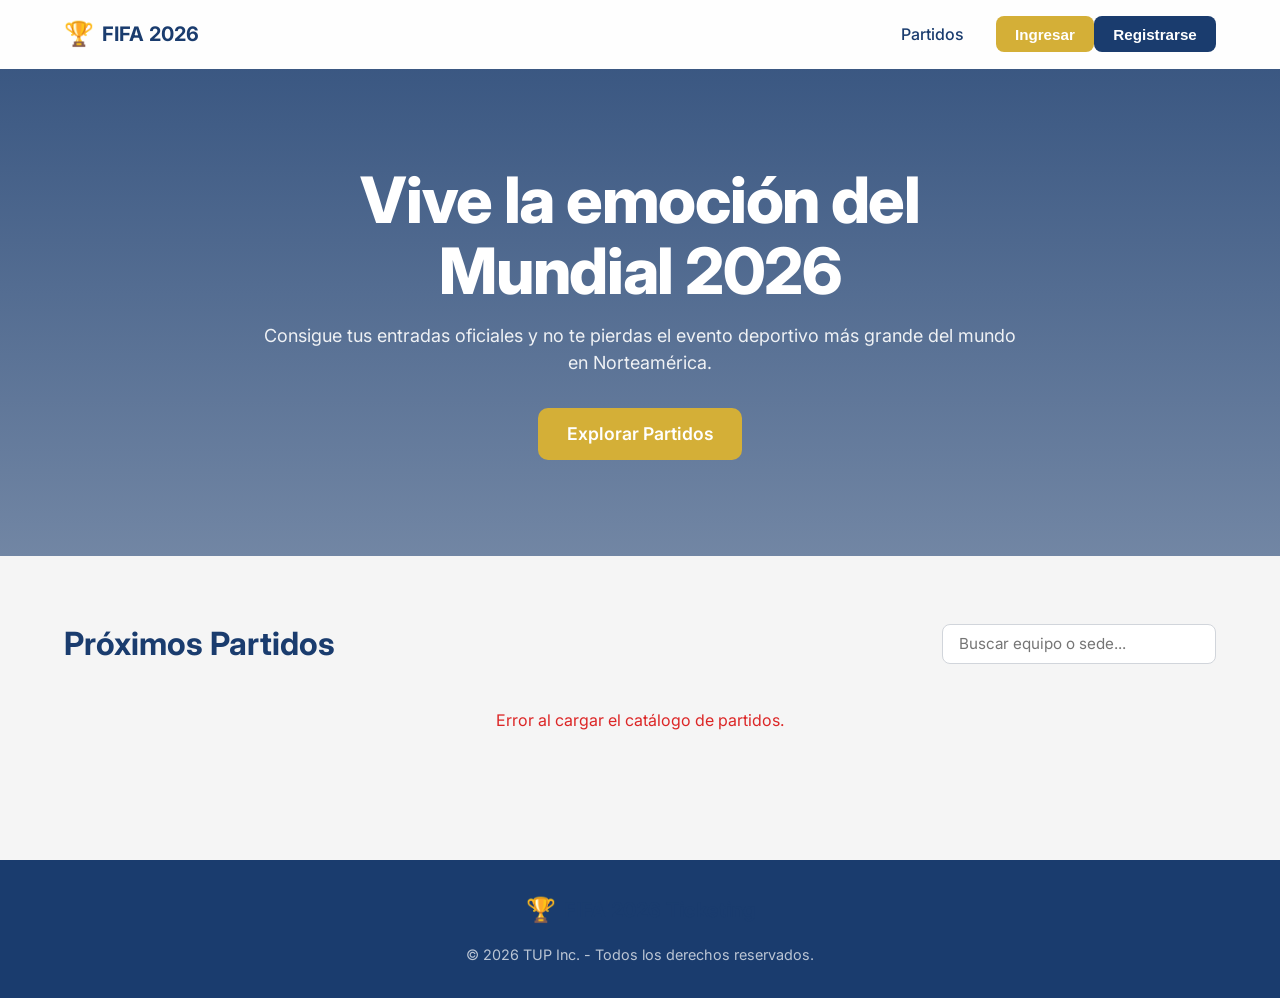
==== ServidorWeb/TUP.MundialTPI/TUP.MundialTPI.WebApiApp/wwwroot/index.html @ 60141a4a "Pagina principal, paneles de usuario y admin, sistema basico de visualización de tickets" ====
<!DOCTYPE html>
<html lang="es">
<head>
    <meta charset="UTF-8">
    <meta name="viewport" content="width=device-width, initial-scale=1.0">
    <title>FIFA 2026 - Gestión de Entradas</title>
    <meta name="description" content="Plataforma oficial para la compra de tickets del Mundial FIFA 2026">
    <link rel="preconnect" href="https://fonts.googleapis.com">
    <link rel="preconnect" href="https://fonts.gstatic.com" crossorigin>
    <link href="https://fonts.googleapis.com/css2?family=Inter:wght@400;500;600;700&display=swap" rel="stylesheet">
    <link rel="stylesheet" href="css/index.css">
</head>
<body>
    <header class="navbar glass">
        <div class="container nav-content">
            <a href="/" class="brand">
                <span class="brand-icon">🏆</span>
                <span class="brand-text">FIFA 2026</span>
            </a>
            <nav class="nav-links" id="nav-menu">
                <a href="#partidos" class="nav-link active" id="link-catalogo">Partidos</a>
                <a href="#mis-tickets" class="nav-link" id="link-mis-tickets" style="display: none;">Mis Tickets</a>
                <a href="#" class="nav-link" id="link-admin" style="display: none; color: var(--primary-color);">Panel Admin</a>
                
                <div id="auth-buttons">
                    <button id="btn-show-login" class="btn btn-secondary">Ingresar</button>
                    <button id="btn-show-register" class="btn btn-primary">Registrarse</button>
                </div>
                
                <div id="user-menu" style="display: none; align-items: center; gap: 1rem;">
                    <span id="user-greeting" class="nav-link" style="font-weight: 600;"></span>
                    <button id="btn-logout" class="btn btn-secondary">Salir</button>
                </div>
            </nav>
        </div>
    </header>

    <main>
        <section class="hero">
            <div class="hero-overlay"></div>
            <div class="container hero-content">
                <h1 class="hero-title">Vive la emoción del Mundial 2026</h1>
                <p class="hero-subtitle">Consigue tus entradas oficiales y no te pierdas el evento deportivo más grande del mundo en Norteamérica.</p>
                <a href="#partidos" class="btn btn-secondary btn-lg">Explorar Partidos</a>
            </div>
        </section>

        <section id="partidos" class="matches-section container">
            <div class="section-header">
                <h2>Próximos Partidos</h2>
                <div class="filter-controls">
                    <input type="text" id="search-input" placeholder="Buscar equipo o sede..." class="input-search">
                </div>
            </div>
            
            <div id="matches-grid" class="matches-grid">
                <!-- Las cards de los partidos se insertan dinámicamente aquí -->
                <div class="loader"></div>
            </div>
        </section>

        <!-- MIS TICKETS (USER) -->
        <section id="mis-tickets-section" class="container" style="display: none; padding-top: 2rem;">
            <div class="section-header">
                <h2>Mis Tickets</h2>
            </div>
            <div class="glass" style="padding: 1rem; overflow-x: auto;">
                <table style="width: 100%; text-align: left; border-collapse: collapse;">
                    <thead>
                        <tr style="border-bottom: 1px solid rgba(255,255,255,0.2);">
                            <th style="padding: 0.5rem;">ID Ticket</th>
                            <th style="padding: 0.5rem;">Partido</th>
                            <th style="padding: 0.5rem;">Estadio</th>
                            <th style="padding: 0.5rem;">Fecha Partido</th>
                            <th style="padding: 0.5rem;">Entrada</th>
                            <th style="padding: 0.5rem;">Precio</th>
                            <th style="padding: 0.5rem;">Comprado El</th>
                        </tr>
                    </thead>
                    <tbody id="tbody-mis-tickets">
                        <tr><td colspan="7" style="text-align:center; padding:1rem;">Cargando...</td></tr>
                    </tbody>
                </table>
            </div>
        </section>

        <!-- DASHBOARD ADMIN -->
        <section id="admin-dashboard" class="container" style="display: none; padding-top: 2rem;">
            <div class="section-header" style="justify-content: space-between; display: flex; align-items: center;">
                <h2>Panel de Administración</h2>
                <button id="btn-volver-catalogo" class="btn btn-secondary">Volver al catálogo</button>
            </div>
            
            <div class="tabs" style="display: flex; gap: 1rem; margin-bottom: 2rem; border-bottom: 1px solid rgba(255,255,255,0.1); padding-bottom: 0.5rem;">
                <button class="tab-btn active" data-target="admin-partidos" style="background:none; border:none; color:white; font-size:1.1rem; cursor:pointer;">Partidos</button>
                <button class="tab-btn" data-target="admin-usuarios" style="background:none; border:none; color:white; font-size:1.1rem; cursor:pointer; opacity: 0.6;">Usuarios</button>
                <button class="tab-btn" data-target="admin-tickets" style="background:none; border:none; color:white; font-size:1.1rem; cursor:pointer; opacity: 0.6;">Tickets Vendidos</button>
            </div>

            <div id="admin-partidos" class="tab-content">
                <div style="margin-bottom: 1rem; text-align: right;">
                    <button id="btn-crear-partido" class="btn btn-primary">+ Nuevo Partido</button>
                </div>
                <div class="glass" style="padding: 1rem; overflow-x: auto;">
                    <table style="width: 100%; text-align: left; border-collapse: collapse;">
                        <thead>
                            <tr style="border-bottom: 1px solid rgba(255,255,255,0.2);">
                                <th style="padding: 0.5rem;">ID</th>
                                <th style="padding: 0.5rem;">Local</th>
                                <th style="padding: 0.5rem;">Visitante</th>
                                <th style="padding: 0.5rem;">Fecha</th>
                                <th style="padding: 0.5rem;">Fase</th>
                                <th style="padding: 0.5rem;">Disponibles</th>
                                <th style="padding: 0.5rem;">Acciones</th>
                            </tr>
                        </thead>
                        <tbody id="tbody-partidos">
                        </tbody>
                    </table>
                </div>
            </div>

            <div id="admin-usuarios" class="tab-content" style="display: none;">
                <div class="glass" style="padding: 1rem; overflow-x: auto;">
                    <table style="width: 100%; text-align: left; border-collapse: collapse;">
                        <thead>
                            <tr style="border-bottom: 1px solid rgba(255,255,255,0.2);">
                                <th style="padding: 0.5rem;">ID</th>
                                <th style="padding: 0.5rem;">Nombre</th>
                                <th style="padding: 0.5rem;">Email</th>
                                <th style="padding: 0.5rem;">Rol</th>
                            </tr>
                        </thead>
                        <tbody id="tbody-usuarios">
                        </tbody>
                    </table>
                </div>
            </div>

            <div id="admin-tickets" class="tab-content" style="display: none;">
                <div class="glass" style="padding: 1rem; overflow-x: auto;">
                    <table style="width: 100%; text-align: left; border-collapse: collapse;">
                        <thead>
                            <tr style="border-bottom: 1px solid rgba(255,255,255,0.2);">
                                <th style="padding: 0.5rem;">ID Ticket</th>
                                <th style="padding: 0.5rem;">Partido</th>
                                <th style="padding: 0.5rem;">Usuario Email</th>
                                <th style="padding: 0.5rem;">Tipo</th>
                                <th style="padding: 0.5rem;">Precio</th>
                                <th style="padding: 0.5rem;">Fecha Compra</th>
                            </tr>
                        </thead>
                        <tbody id="tbody-tickets">
                        </tbody>
                    </table>
                </div>
            </div>
        </section>
    </main>

    <!-- Modal de Login -->
    <div id="login-modal" class="modal-overlay" style="display: none;">
        <div class="modal-content glass" style="max-width: 400px;">
            <div class="modal-header">
                <h3>Iniciar Sesión</h3>
                <button id="close-login-modal" class="btn-close">&times;</button>
            </div>
            <div class="modal-body">
                <div id="login-error" style="color: red; margin-bottom: 1rem; display: none;"></div>
                <div style="margin-bottom: 1rem;">
                    <label style="display:block; margin-bottom: 0.5rem;">Email</label>
                    <input type="email" id="login-email" class="input-search" style="width: 100%;" required>
                </div>
                <div style="margin-bottom: 1rem;">
                    <label style="display:block; margin-bottom: 0.5rem;">Contraseña</label>
                    <input type="password" id="login-password" class="input-search" style="width: 100%;" required>
                </div>
            </div>
            <div class="modal-footer" style="flex-direction: column; gap: 1rem;">
                <button id="btn-login-submit" class="btn btn-primary" style="width: 100%;">Ingresar</button>
                <span style="font-size: 0.9rem;">¿No tienes cuenta? <a href="#" id="link-to-register" style="color: var(--primary-color);">Regístrate</a></span>
            </div>
        </div>
    </div>

    <!-- Modal de Registro -->
    <div id="register-modal" class="modal-overlay" style="display: none;">
        <div class="modal-content glass" style="max-width: 400px;">
            <div class="modal-header">
                <h3>Crear Cuenta</h3>
                <button id="close-register-modal" class="btn-close">&times;</button>
            </div>
            <div class="modal-body">
                <div id="register-error" style="color: red; margin-bottom: 1rem; display: none;"></div>
                <div style="margin-bottom: 1rem;">
                    <label style="display:block; margin-bottom: 0.5rem;">Nombre Completo</label>
                    <input type="text" id="register-nombre" class="input-search" style="width: 100%;" required>
                </div>
                <div style="margin-bottom: 1rem;">
                    <label style="display:block; margin-bottom: 0.5rem;">Email</label>
                    <input type="email" id="register-email" class="input-search" style="width: 100%;" required>
                </div>
                <div style="margin-bottom: 1rem;">
                    <label style="display:block; margin-bottom: 0.5rem;">Contraseña</label>
                    <input type="password" id="register-password" class="input-search" style="width: 100%;" required>
                </div>
            </div>
            <div class="modal-footer" style="flex-direction: column; gap: 1rem;">
                <button id="btn-register-submit" class="btn btn-primary" style="width: 100%;">Registrarse</button>
                <span style="font-size: 0.9rem;">¿Ya tienes cuenta? <a href="#" id="link-to-login" style="color: var(--primary-color);">Inicia Sesión</a></span>
            </div>
        </div>
    </div>

    <!-- Modal de Compra (TP2) -->
    <div id="buy-modal" class="modal-overlay" style="display: none;">
        <div class="modal-content glass">
            <div class="modal-header">
                <h3>Comprar Entrada</h3>
                <button id="close-modal" class="btn-close">&times;</button>
            </div>
            <div class="modal-body" id="modal-body">
                <!-- Se inyecta con JS -->
            </div>
            <div class="modal-footer">
                <button id="btn-cancel" class="btn btn-secondary">Cancelar</button>
                <button id="btn-confirm" class="btn btn-primary">Confirmar Compra</button>
            </div>
        </div>
    </div>

    <!-- Modal Partido Admin -->
    <div id="partido-modal" class="modal-overlay" style="display: none;">
        <div class="modal-content glass" style="max-width: 500px;">
            <div class="modal-header">
                <h3 id="partido-modal-title">Nuevo Partido</h3>
                <button id="close-partido-modal" class="btn-close">&times;</button>
            </div>
            <div class="modal-body">
                <div id="partido-error" style="color: red; margin-bottom: 1rem; display: none;"></div>
                <input type="hidden" id="partido-id">
                
                <div style="display: grid; grid-template-columns: 1fr 1fr; gap: 1rem; margin-bottom: 1rem;">
                    <div>
                        <label style="display:block; margin-bottom: 0.5rem;">Equipo Local *</label>
                        <input type="text" id="partido-local" class="input-search" style="width: 100%;" required>
                    </div>
                    <div>
                        <label style="display:block; margin-bottom: 0.5rem;">Equipo Visitante *</label>
                        <input type="text" id="partido-visitante" class="input-search" style="width: 100%;" required>
                    </div>
                </div>

                <div style="margin-bottom: 1rem;">
                    <label style="display:block; margin-bottom: 0.5rem;">Fecha y Hora *</label>
                    <input type="datetime-local" id="partido-fecha" class="input-search" style="width: 100%;" required>
                </div>

                <div style="display: grid; grid-template-columns: 1fr 1fr; gap: 1rem; margin-bottom: 1rem;">
                    <div>
                        <label style="display:block; margin-bottom: 0.5rem;">Estadio ID *</label>
                        <input type="number" id="partido-estadio" class="input-search" style="width: 100%;" required>
                    </div>
                    <div>
                        <label style="display:block; margin-bottom: 0.5rem;">Fase</label>
                        <input type="text" id="partido-fase" class="input-search" style="width: 100%;">
                    </div>
                </div>
                
                <div style="margin-bottom: 1rem;">
                    <label style="display:block; margin-bottom: 0.5rem;">Entradas Disponibles</label>
                    <input type="number" id="partido-entradas" class="input-search" style="width: 100%;" min="0" value="0">
                </div>
            </div>
            <div class="modal-footer" style="justify-content: flex-end; gap: 1rem;">
                <button id="btn-cancel-partido" class="btn btn-secondary">Cancelar</button>
                <button id="btn-save-partido" class="btn btn-primary">Guardar</button>
            </div>
        </div>
    </div>

    <footer class="footer">
        <div class="container footer-content">
            <div class="brand">
                <span class="brand-icon">🏆</span>
                <span class="brand-text">FIFA 2026 Ticketing</span>
            </div>
            <p class="footer-copy">&copy; 2026 TUP Inc. - Todos los derechos reservados.</p>
        </div>
    </footer>

    <script type="module" src="js/app.js"></script>
</body>
</html>
---- ServidorWeb/TUP.MundialTPI/TUP.MundialTPI.WebApiApp/wwwroot/css/index.css ----
:root {
    --color-primary: #1A3C6E;
    --color-primary-hover: #122B52;
    --color-secondary: #D4AF37;
    --color-secondary-hover: #BA9A30;
    --color-bg: #F5F5F5;
    --color-surface: #FFFFFF;
    --color-text-primary: #1A1A1A;
    --color-text-muted: #6B7280;
    --color-success: #16A34A;
    --color-error: #DC2626;
    --font-main: 'Inter', system-ui, sans-serif;
    --shadow-sm: 0 1px 2px rgba(0,0,0,0.05);
    --shadow-md: 0 4px 6px -1px rgba(0,0,0,0.1), 0 2px 4px -1px rgba(0,0,0,0.06);
    --shadow-lg: 0 10px 15px -3px rgba(0,0,0,0.1), 0 4px 6px -2px rgba(0,0,0,0.05);
    --radius-md: 12px;
    --radius-lg: 16px;
    --transition: all 0.3s ease;
}

* { box-sizing: border-box; margin: 0; padding: 0; }
body { font-family: var(--font-main); background-color: var(--color-bg); color: var(--color-text-primary); line-height: 1.5; }
a { text-decoration: none; color: inherit; }
.container { max-width: 1200px; margin: 0 auto; padding: 0 1.5rem; }

/* Navbar */
.navbar { position: sticky; top: 0; z-index: 100; padding: 1rem 0; border-bottom: 1px solid rgba(255,255,255,0.1); }
.glass { background: rgba(255, 255, 255, 0.85); backdrop-filter: blur(12px); -webkit-backdrop-filter: blur(12px); }
.nav-content { display: flex; justify-content: space-between; align-items: center; }
.brand { display: flex; align-items: center; gap: 0.5rem; font-weight: 700; font-size: 1.25rem; color: var(--color-primary); }
.brand-icon { font-size: 1.5rem; }
.nav-links { display: flex; align-items: center; gap: 2rem; }
.nav-link { font-weight: 500; color: var(--color-text-muted); transition: var(--transition); }
.nav-link:hover, .nav-link.active { color: var(--color-primary); }

/* Buttons */
.btn { display: inline-flex; align-items: center; justify-content: center; padding: 0.6rem 1.2rem; border-radius: 8px; font-weight: 600; cursor: pointer; transition: var(--transition); border: none; font-size: 0.95rem; }
.btn-primary { background-color: var(--color-primary); color: #fff; }
.btn-primary:hover { background-color: var(--color-primary-hover); transform: translateY(-1px); box-shadow: var(--shadow-md); }
.btn-secondary { background-color: var(--color-secondary); color: #fff; }
.btn-secondary:hover { background-color: var(--color-secondary-hover); transform: translateY(-1px); box-shadow: var(--shadow-md); }
.btn-disabled { background-color: #E5E7EB; color: var(--color-text-muted); cursor: not-allowed; }
.btn-lg { padding: 0.8rem 1.8rem; font-size: 1.1rem; border-radius: 10px; }
.btn-full { width: 100%; }

/* Hero */
.hero { position: relative; padding: 6rem 1.5rem; text-align: center; color: white; background: url('https://images.unsplash.com/photo-1522778119026-d647f0596c20?q=80&w=2000&auto=format&fit=crop') center/cover no-repeat; }
.hero-overlay { position: absolute; inset: 0; background: linear-gradient(to bottom, rgba(26,60,110,0.85), rgba(26,60,110,0.6)); }
.hero-content { position: relative; z-index: 1; max-width: 800px; margin: 0 auto; }
.hero-title { font-size: clamp(2.5rem, 5vw, 4rem); font-weight: 800; margin-bottom: 1rem; line-height: 1.1; letter-spacing: -0.02em; }
.hero-subtitle { font-size: 1.125rem; font-weight: 400; opacity: 0.9; margin-bottom: 2rem; }

/* Matches Section */
.matches-section { padding: 4rem 1.5rem; }
.section-header { display: flex; justify-content: space-between; align-items: center; margin-bottom: 2.5rem; flex-wrap: wrap; gap: 1rem; }
.section-header h2 { font-size: 2rem; color: var(--color-primary); font-weight: 700; }
.input-search { padding: 0.6rem 1rem; border-radius: 8px; border: 1px solid #D1D5DB; font-family: var(--font-main); font-size: 0.95rem; width: 100%; max-width: 300px; outline: none; transition: var(--transition); }
.input-search:focus { border-color: var(--color-primary); box-shadow: 0 0 0 3px rgba(26,60,110,0.1); }

/* Grid & Cards */
.matches-grid { display: grid; grid-template-columns: repeat(auto-fill, minmax(320px, 1fr)); gap: 2rem; }
.card { background: var(--color-surface); border-radius: var(--radius-lg); overflow: hidden; box-shadow: var(--shadow-sm); transition: var(--transition); border: 1px solid rgba(0,0,0,0.05); display: flex; flex-direction: column; }
.card:hover { transform: translateY(-4px); box-shadow: var(--shadow-lg); }
.card-image-wrapper { position: relative; height: 180px; overflow: hidden; }
.card-image { width: 100%; height: 100%; object-fit: cover; transition: transform 0.5s ease; }
.card:hover .card-image { transform: scale(1.05); }
.phase-badge { position: absolute; top: 1rem; left: 1rem; background: rgba(26,60,110,0.9); color: white; padding: 0.25rem 0.75rem; border-radius: 20px; font-size: 0.75rem; font-weight: 600; backdrop-filter: blur(4px); }
.card-content { padding: 1.5rem; flex: 1; display: flex; flex-direction: column; }
.match-teams { display: flex; align-items: center; justify-content: center; gap: 1rem; margin-bottom: 1.5rem; font-size: 1.25rem; font-weight: 700; color: var(--color-primary); text-align: center; }
.vs { font-size: 0.9rem; color: var(--color-text-muted); font-weight: 500; }
.match-details { flex: 1; margin-bottom: 1.5rem; display: flex; flex-direction: column; gap: 0.75rem; }
.detail-item { display: flex; align-items: center; gap: 0.5rem; font-size: 0.9rem; color: var(--color-text-muted); }
.text-success { color: var(--color-success); font-weight: 500; }
.text-error { color: var(--color-error); font-weight: 500; }

/* Loader & Footer */
.loader { width: 40px; height: 40px; border: 3px solid #f3f3f3; border-top: 3px solid var(--color-primary); border-radius: 50%; animation: spin 1s linear infinite; margin: 2rem auto; grid-column: 1 / -1; }
@keyframes spin { 0% { transform: rotate(0deg); } 100% { transform: rotate(360deg); } }
.footer { background: var(--color-primary); color: white; padding: 2rem 0; text-align: center; margin-top: 4rem; }
.footer-content { display: flex; flex-direction: column; gap: 1rem; align-items: center; }
.footer-copy { color: rgba(255,255,255,0.7); font-size: 0.9rem; }

@media (max-width: 768px) {
    .nav-links { display: none; }
    .section-header { flex-direction: column; align-items: flex-start; }
    .input-search { max-width: 100%; }
}

/* Modal */
.modal-overlay { position: fixed; inset: 0; background: rgba(0,0,0,0.5); display: flex; justify-content: center; align-items: center; z-index: 1000; backdrop-filter: blur(4px); }
.modal-content { background: var(--color-surface); padding: 2rem; border-radius: var(--radius-lg); width: 90%; max-width: 500px; box-shadow: var(--shadow-lg); }
.modal-header { display: flex; justify-content: space-between; align-items: center; margin-bottom: 1.5rem; }
.modal-header h3 { font-size: 1.5rem; color: var(--color-primary); }
.btn-close { background: none; border: none; font-size: 1.5rem; cursor: pointer; color: var(--color-text-muted); }
.btn-close:hover { color: var(--color-error); }
.modal-body { margin-bottom: 1.5rem; }
.modal-footer { display: flex; justify-content: flex-end; gap: 1rem; }
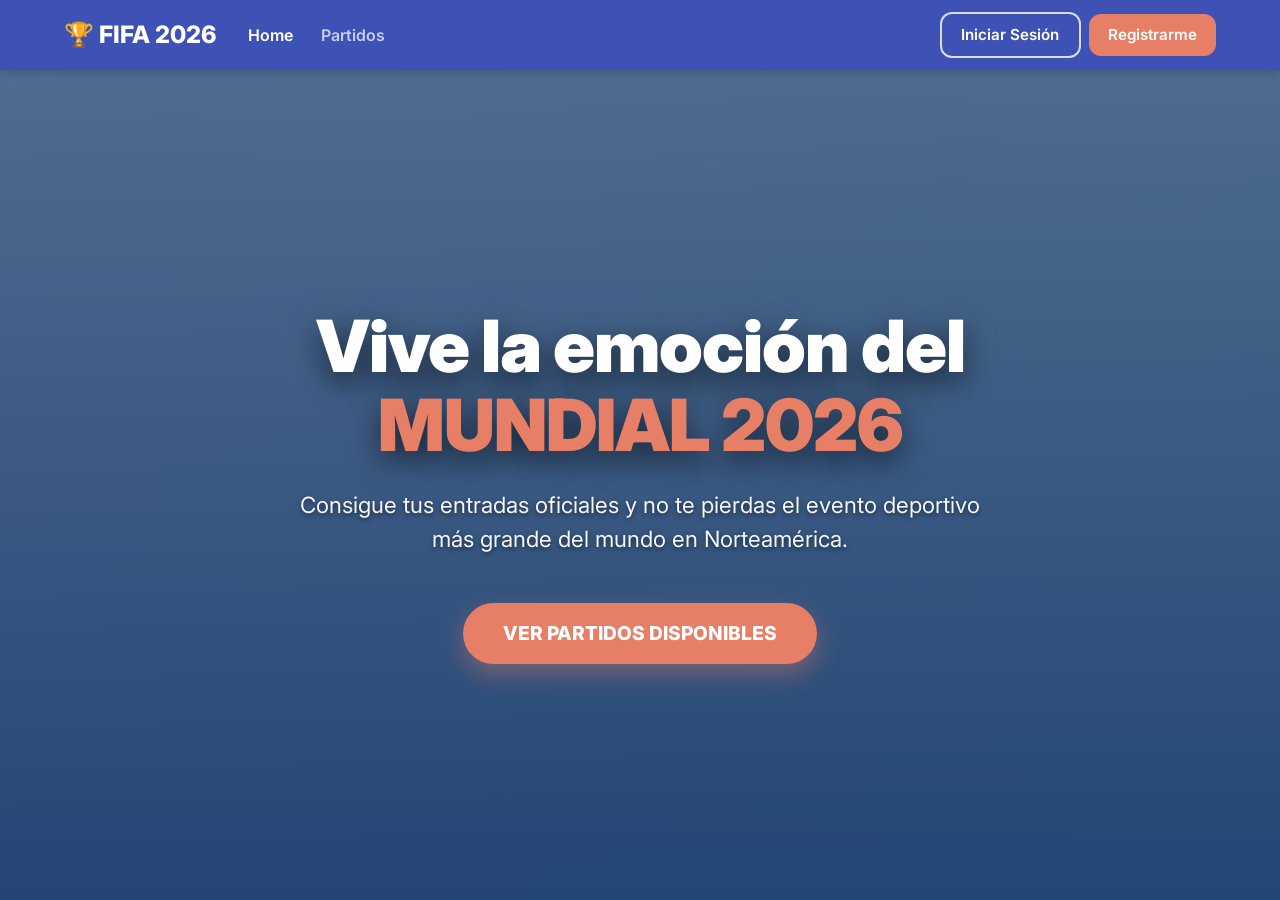
==== commit c7ade019: "completar sistema de tickets, panel admin con borrado lógico y paginación" ====
--- a/ServidorWeb/TUP.MundialTPI/TUP.MundialTPI.WebApiApp/wwwroot/index.html
+++ b/ServidorWeb/TUP.MundialTPI/TUP.MundialTPI.WebApiApp/wwwroot/index.html
@@ -3,292 +3,38 @@
 <head>
     <meta charset="UTF-8">
     <meta name="viewport" content="width=device-width, initial-scale=1.0">
-    <title>FIFA 2026 - Gestión de Entradas</title>
-    <meta name="description" content="Plataforma oficial para la compra de tickets del Mundial FIFA 2026">
-    <link rel="preconnect" href="https://fonts.googleapis.com">
-    <link rel="preconnect" href="https://fonts.gstatic.com" crossorigin>
-    <link href="https://fonts.googleapis.com/css2?family=Inter:wght@400;500;600;700&display=swap" rel="stylesheet">
-    <link rel="stylesheet" href="css/index.css">
+    <title>Inicio - Mundial 2026</title>
+    <link href="https://fonts.googleapis.com/css2?family=Inter:wght@400;600;800&display=swap" rel="stylesheet">
+    <link rel="stylesheet" href="css/main.css">
 </head>
 <body>
-    <header class="navbar glass">
+    <header class="navbar">
         <div class="container nav-content">
-            <a href="/" class="brand">
-                <span class="brand-icon">🏆</span>
-                <span class="brand-text">FIFA 2026</span>
-            </a>
-            <nav class="nav-links" id="nav-menu">
-                <a href="#partidos" class="nav-link active" id="link-catalogo">Partidos</a>
-                <a href="#mis-tickets" class="nav-link" id="link-mis-tickets" style="display: none;">Mis Tickets</a>
-                <a href="#" class="nav-link" id="link-admin" style="display: none; color: var(--primary-color);">Panel Admin</a>
-                
-                <div id="auth-buttons">
-                    <button id="btn-show-login" class="btn btn-secondary">Ingresar</button>
-                    <button id="btn-show-register" class="btn btn-primary">Registrarse</button>
-                </div>
-                
-                <div id="user-menu" style="display: none; align-items: center; gap: 1rem;">
-                    <span id="user-greeting" class="nav-link" style="font-weight: 600;"></span>
-                    <button id="btn-logout" class="btn btn-secondary">Salir</button>
-                </div>
-            </nav>
+            <div style="display: flex; align-items: center;">
+                <a href="/" class="brand" style="color: white; margin-right: 2rem;">🏆 FIFA 2026</a>
+                <nav id="nav-left">
+                    <a href="/" class="nav-link active">Home</a>
+                    <a href="/partidos.html" class="nav-link">Partidos</a>
+                </nav>
+            </div>
+            <div id="nav-right" style="display: flex; align-items: center;"></div>
         </div>
     </header>
 
-    <main>
+<main style="padding: 0; max-width: 100%;">
         <section class="hero">
-            <div class="hero-overlay"></div>
-            <div class="container hero-content">
-                <h1 class="hero-title">Vive la emoción del Mundial 2026</h1>
-                <p class="hero-subtitle">Consigue tus entradas oficiales y no te pierdas el evento deportivo más grande del mundo en Norteamérica.</p>
-                <a href="#partidos" class="btn btn-secondary btn-lg">Explorar Partidos</a>
-            </div>
-        </section>
-
-        <section id="partidos" class="matches-section container">
-            <div class="section-header">
-                <h2>Próximos Partidos</h2>
-                <div class="filter-controls">
-                    <input type="text" id="search-input" placeholder="Buscar equipo o sede..." class="input-search">
-                </div>
-            </div>
-            
-            <div id="matches-grid" class="matches-grid">
-                <!-- Las cards de los partidos se insertan dinámicamente aquí -->
-                <div class="loader"></div>
-            </div>
-        </section>
-
-        <!-- MIS TICKETS (USER) -->
-        <section id="mis-tickets-section" class="container" style="display: none; padding-top: 2rem;">
-            <div class="section-header">
-                <h2>Mis Tickets</h2>
-            </div>
-            <div class="glass" style="padding: 1rem; overflow-x: auto;">
-                <table style="width: 100%; text-align: left; border-collapse: collapse;">
-                    <thead>
-                        <tr style="border-bottom: 1px solid rgba(255,255,255,0.2);">
-                            <th style="padding: 0.5rem;">ID Ticket</th>
-                            <th style="padding: 0.5rem;">Partido</th>
-                            <th style="padding: 0.5rem;">Estadio</th>
-                            <th style="padding: 0.5rem;">Fecha Partido</th>
-                            <th style="padding: 0.5rem;">Entrada</th>
-                            <th style="padding: 0.5rem;">Precio</th>
-                            <th style="padding: 0.5rem;">Comprado El</th>
-                        </tr>
-                    </thead>
-                    <tbody id="tbody-mis-tickets">
-                        <tr><td colspan="7" style="text-align:center; padding:1rem;">Cargando...</td></tr>
-                    </tbody>
-                </table>
-            </div>
-        </section>
-
-        <!-- DASHBOARD ADMIN -->
-        <section id="admin-dashboard" class="container" style="display: none; padding-top: 2rem;">
-            <div class="section-header" style="justify-content: space-between; display: flex; align-items: center;">
-                <h2>Panel de Administración</h2>
-                <button id="btn-volver-catalogo" class="btn btn-secondary">Volver al catálogo</button>
-            </div>
-            
-            <div class="tabs" style="display: flex; gap: 1rem; margin-bottom: 2rem; border-bottom: 1px solid rgba(255,255,255,0.1); padding-bottom: 0.5rem;">
-                <button class="tab-btn active" data-target="admin-partidos" style="background:none; border:none; color:white; font-size:1.1rem; cursor:pointer;">Partidos</button>
-                <button class="tab-btn" data-target="admin-usuarios" style="background:none; border:none; color:white; font-size:1.1rem; cursor:pointer; opacity: 0.6;">Usuarios</button>
-                <button class="tab-btn" data-target="admin-tickets" style="background:none; border:none; color:white; font-size:1.1rem; cursor:pointer; opacity: 0.6;">Tickets Vendidos</button>
-            </div>
-
-            <div id="admin-partidos" class="tab-content">
-                <div style="margin-bottom: 1rem; text-align: right;">
-                    <button id="btn-crear-partido" class="btn btn-primary">+ Nuevo Partido</button>
-                </div>
-                <div class="glass" style="padding: 1rem; overflow-x: auto;">
-                    <table style="width: 100%; text-align: left; border-collapse: collapse;">
-                        <thead>
-                            <tr style="border-bottom: 1px solid rgba(255,255,255,0.2);">
-                                <th style="padding: 0.5rem;">ID</th>
-                                <th style="padding: 0.5rem;">Local</th>
-                                <th style="padding: 0.5rem;">Visitante</th>
-                                <th style="padding: 0.5rem;">Fecha</th>
-                                <th style="padding: 0.5rem;">Fase</th>
-                                <th style="padding: 0.5rem;">Disponibles</th>
-                                <th style="padding: 0.5rem;">Acciones</th>
-                            </tr>
-                        </thead>
-                        <tbody id="tbody-partidos">
-                        </tbody>
-                    </table>
-                </div>
-            </div>
-
-            <div id="admin-usuarios" class="tab-content" style="display: none;">
-                <div class="glass" style="padding: 1rem; overflow-x: auto;">
-                    <table style="width: 100%; text-align: left; border-collapse: collapse;">
-                        <thead>
-                            <tr style="border-bottom: 1px solid rgba(255,255,255,0.2);">
-                                <th style="padding: 0.5rem;">ID</th>
-                                <th style="padding: 0.5rem;">Nombre</th>
-                                <th style="padding: 0.5rem;">Email</th>
-                                <th style="padding: 0.5rem;">Rol</th>
-                            </tr>
-                        </thead>
-                        <tbody id="tbody-usuarios">
-                        </tbody>
-                    </table>
-                </div>
-            </div>
-
-            <div id="admin-tickets" class="tab-content" style="display: none;">
-                <div class="glass" style="padding: 1rem; overflow-x: auto;">
-                    <table style="width: 100%; text-align: left; border-collapse: collapse;">
-                        <thead>
-                            <tr style="border-bottom: 1px solid rgba(255,255,255,0.2);">
-                                <th style="padding: 0.5rem;">ID Ticket</th>
-                                <th style="padding: 0.5rem;">Partido</th>
-                                <th style="padding: 0.5rem;">Usuario Email</th>
-                                <th style="padding: 0.5rem;">Tipo</th>
-                                <th style="padding: 0.5rem;">Precio</th>
-                                <th style="padding: 0.5rem;">Fecha Compra</th>
-                            </tr>
-                        </thead>
-                        <tbody id="tbody-tickets">
-                        </tbody>
-                    </table>
-                </div>
+            <div class="hero-content">
+                <h1>Vive la emoción del <span class="highlight">Mundial 2026</span></h1>
+                <p>Consigue tus entradas oficiales y no te pierdas el evento deportivo más grande del mundo en Norteamérica.</p>
+                
+                <a href="/partidos.html" class="btn btn-accent btn-lg" 
+                   style="font-size: 1.2rem; padding: 1rem 2.5rem; border-radius: 50px; text-transform: uppercase; font-weight: 800; box-shadow: 0 10px 25px rgba(231, 127, 103, 0.4);">
+                    Ver Partidos Disponibles
+                </a>
             </div>
         </section>
     </main>
 
-    <!-- Modal de Login -->
-    <div id="login-modal" class="modal-overlay" style="display: none;">
-        <div class="modal-content glass" style="max-width: 400px;">
-            <div class="modal-header">
-                <h3>Iniciar Sesión</h3>
-                <button id="close-login-modal" class="btn-close">&times;</button>
-            </div>
-            <div class="modal-body">
-                <div id="login-error" style="color: red; margin-bottom: 1rem; display: none;"></div>
-                <div style="margin-bottom: 1rem;">
-                    <label style="display:block; margin-bottom: 0.5rem;">Email</label>
-                    <input type="email" id="login-email" class="input-search" style="width: 100%;" required>
-                </div>
-                <div style="margin-bottom: 1rem;">
-                    <label style="display:block; margin-bottom: 0.5rem;">Contraseña</label>
-                    <input type="password" id="login-password" class="input-search" style="width: 100%;" required>
-                </div>
-            </div>
-            <div class="modal-footer" style="flex-direction: column; gap: 1rem;">
-                <button id="btn-login-submit" class="btn btn-primary" style="width: 100%;">Ingresar</button>
-                <span style="font-size: 0.9rem;">¿No tienes cuenta? <a href="#" id="link-to-register" style="color: var(--primary-color);">Regístrate</a></span>
-            </div>
-        </div>
-    </div>
-
-    <!-- Modal de Registro -->
-    <div id="register-modal" class="modal-overlay" style="display: none;">
-        <div class="modal-content glass" style="max-width: 400px;">
-            <div class="modal-header">
-                <h3>Crear Cuenta</h3>
-                <button id="close-register-modal" class="btn-close">&times;</button>
-            </div>
-            <div class="modal-body">
-                <div id="register-error" style="color: red; margin-bottom: 1rem; display: none;"></div>
-                <div style="margin-bottom: 1rem;">
-                    <label style="display:block; margin-bottom: 0.5rem;">Nombre Completo</label>
-                    <input type="text" id="register-nombre" class="input-search" style="width: 100%;" required>
-                </div>
-                <div style="margin-bottom: 1rem;">
-                    <label style="display:block; margin-bottom: 0.5rem;">Email</label>
-                    <input type="email" id="register-email" class="input-search" style="width: 100%;" required>
-                </div>
-                <div style="margin-bottom: 1rem;">
-                    <label style="display:block; margin-bottom: 0.5rem;">Contraseña</label>
-                    <input type="password" id="register-password" class="input-search" style="width: 100%;" required>
-                </div>
-            </div>
-            <div class="modal-footer" style="flex-direction: column; gap: 1rem;">
-                <button id="btn-register-submit" class="btn btn-primary" style="width: 100%;">Registrarse</button>
-                <span style="font-size: 0.9rem;">¿Ya tienes cuenta? <a href="#" id="link-to-login" style="color: var(--primary-color);">Inicia Sesión</a></span>
-            </div>
-        </div>
-    </div>
-
-    <!-- Modal de Compra (TP2) -->
-    <div id="buy-modal" class="modal-overlay" style="display: none;">
-        <div class="modal-content glass">
-            <div class="modal-header">
-                <h3>Comprar Entrada</h3>
-                <button id="close-modal" class="btn-close">&times;</button>
-            </div>
-            <div class="modal-body" id="modal-body">
-                <!-- Se inyecta con JS -->
-            </div>
-            <div class="modal-footer">
-                <button id="btn-cancel" class="btn btn-secondary">Cancelar</button>
-                <button id="btn-confirm" class="btn btn-primary">Confirmar Compra</button>
-            </div>
-        </div>
-    </div>
-
-    <!-- Modal Partido Admin -->
-    <div id="partido-modal" class="modal-overlay" style="display: none;">
-        <div class="modal-content glass" style="max-width: 500px;">
-            <div class="modal-header">
-                <h3 id="partido-modal-title">Nuevo Partido</h3>
-                <button id="close-partido-modal" class="btn-close">&times;</button>
-            </div>
-            <div class="modal-body">
-                <div id="partido-error" style="color: red; margin-bottom: 1rem; display: none;"></div>
-                <input type="hidden" id="partido-id">
-                
-                <div style="display: grid; grid-template-columns: 1fr 1fr; gap: 1rem; margin-bottom: 1rem;">
-                    <div>
-                        <label style="display:block; margin-bottom: 0.5rem;">Equipo Local *</label>
-                        <input type="text" id="partido-local" class="input-search" style="width: 100%;" required>
-                    </div>
-                    <div>
-                        <label style="display:block; margin-bottom: 0.5rem;">Equipo Visitante *</label>
-                        <input type="text" id="partido-visitante" class="input-search" style="width: 100%;" required>
-                    </div>
-                </div>
-
-                <div style="margin-bottom: 1rem;">
-                    <label style="display:block; margin-bottom: 0.5rem;">Fecha y Hora *</label>
-                    <input type="datetime-local" id="partido-fecha" class="input-search" style="width: 100%;" required>
-                </div>
-
-                <div style="display: grid; grid-template-columns: 1fr 1fr; gap: 1rem; margin-bottom: 1rem;">
-                    <div>
-                        <label style="display:block; margin-bottom: 0.5rem;">Estadio ID *</label>
-                        <input type="number" id="partido-estadio" class="input-search" style="width: 100%;" required>
-                    </div>
-                    <div>
-                        <label style="display:block; margin-bottom: 0.5rem;">Fase</label>
-                        <input type="text" id="partido-fase" class="input-search" style="width: 100%;">
-                    </div>
-                </div>
-                
-                <div style="margin-bottom: 1rem;">
-                    <label style="display:block; margin-bottom: 0.5rem;">Entradas Disponibles</label>
-                    <input type="number" id="partido-entradas" class="input-search" style="width: 100%;" min="0" value="0">
-                </div>
-            </div>
-            <div class="modal-footer" style="justify-content: flex-end; gap: 1rem;">
-                <button id="btn-cancel-partido" class="btn btn-secondary">Cancelar</button>
-                <button id="btn-save-partido" class="btn btn-primary">Guardar</button>
-            </div>
-        </div>
-    </div>
-
-    <footer class="footer">
-        <div class="container footer-content">
-            <div class="brand">
-                <span class="brand-icon">🏆</span>
-                <span class="brand-text">FIFA 2026 Ticketing</span>
-            </div>
-            <p class="footer-copy">&copy; 2026 TUP Inc. - Todos los derechos reservados.</p>
-        </div>
-    </footer>
-
-    <script type="module" src="js/app.js"></script>
+    <script type="module" src="js/index.js"></script>
 </body>
-</html>
+</html>
--- a/ServidorWeb/TUP.MundialTPI/TUP.MundialTPI.WebApiApp/wwwroot/css/main.css
+++ b/ServidorWeb/TUP.MundialTPI/TUP.MundialTPI.WebApiApp/wwwroot/css/main.css
@@ -0,0 +1,320 @@
+:root {
+    --color-primary-light: #778beb;
+    --color-primary: #546de5;
+    --color-primary-dark: #3e52b5;
+    --color-accent: #e77f67;
+    --color-success: #3dc1d3;
+    --color-error: #e74c3c;
+    --color-bg: #f8f9fa;
+    --color-surface: #FFFFFF;
+    --color-text-primary: #2d3436;
+    --color-text-muted: #636e72;
+    --font-main: 'Inter', system-ui, sans-serif;
+    --shadow-md: 0 4px 6px -1px rgba(0,0,0,0.1), 0 2px 4px -1px rgba(0,0,0,0.06);
+    --shadow-lg: 0 10px 15px -3px rgba(0,0,0,0.1), 0 4px 6px -2px rgba(0,0,0,0.05);
+    --radius-md: 12px;
+    --radius-lg: 16px;
+    --transition: all 0.3s ease;
+}
+
+* {
+    box-sizing: border-box;
+    margin: 0;
+    padding: 0;
+}
+
+body {
+    font-family: var(--font-main);
+    background: linear-gradient(135deg, #f8f9fa 0%, #dcfce7 100%);
+    background-attachment: fixed;
+    color: var(--color-text-primary);
+    line-height: 1.5;
+    min-height: 100vh;
+}
+
+a {
+    text-decoration: none;
+    color: inherit;
+}
+
+.container {
+    max-width: 1200px;
+    margin: 0 auto;
+    padding: 0 1.5rem;
+}
+
+.text-primary {
+    color: var(--color-primary);
+}
+
+.text-error {
+    color: var(--color-error);
+    font-weight: 600;
+}
+
+.text-success {
+    color: var(--color-success);
+    font-weight: 600;
+}
+
+.bg-surface {
+    background-color: var(--color-surface);
+}
+
+.shadow-sm {
+    box-shadow: 0 1px 2px rgba(0,0,0,0.05);
+}
+
+.shadow-md {
+    box-shadow: var(--shadow-md);
+}
+
+.navbar {
+    position: sticky;
+    top: 0;
+    z-index: 100;
+    height: 70px;
+    display: flex;
+    align-items: center;
+    background-color: var(--color-primary-dark);
+    box-shadow: 0 2px 10px rgba(0,0,0,0.2);
+}
+
+.nav-content {
+    display: flex;
+    justify-content: space-between;
+    align-items: center;
+}
+
+.brand {
+    display: flex;
+    align-items: center;
+    gap: 0.5rem;
+    font-weight: 800;
+    font-size: 1.5rem;
+    color: var(--color-primary);
+}
+
+.nav-links {
+    display: flex;
+    align-items: center;
+    gap: 1.5rem;
+}
+
+.btn {
+    display: inline-flex;
+    align-items: center;
+    justify-content: center;
+    padding: 0.6rem 1.2rem;
+    border-radius: var(--radius-md);
+    font-weight: 600;
+    cursor: pointer;
+    transition: var(--transition);
+    border: none;
+    font-size: 0.95rem;
+}
+
+.btn-primary {
+    background-color: var(--color-primary);
+    color: #fff;
+}
+
+    .btn-primary:hover {
+        background-color: var(--color-primary-dark);
+        transform: translateY(-2px);
+    }
+
+.btn-accent {
+    background-color: var(--color-accent);
+    color: #fff;
+}
+
+    .btn-accent:hover {
+        background-color: #d35400;
+        transform: translateY(-2px);
+        box-shadow: var(--shadow-md);
+    }
+
+.btn-disabled {
+    background-color: #E5E7EB;
+    color: var(--color-text-muted);
+    cursor: not-allowed;
+    opacity: 0.7;
+}
+
+.btn-full {
+    width: 100%;
+}
+
+.btn-outline {
+    background-color: transparent;
+    border: 2px solid rgba(255, 255, 255, 0.8);
+    color: #fff;
+}
+
+    .btn-outline:hover {
+        background-color: rgba(255, 255, 255, 0.1);
+        transform: translateY(-2px);
+    }
+
+.btn-error {
+    background-color: var(--color-error);
+    color: white;
+    border: none;
+}
+
+    .btn-error:hover {
+        background-color: #c0392b;
+        transform: translateY(-2px);
+        box-shadow: var(--shadow-md);
+    }
+
+.matches-grid {
+    display: grid;
+    grid-template-columns: repeat(auto-fill, minmax(320px, 1fr));
+    gap: 2rem;
+    padding: 2rem 0;
+}
+
+.card {
+    background: var(--color-surface);
+    border-radius: var(--radius-lg);
+    overflow: hidden;
+    transition: var(--transition);
+    display: flex;
+    flex-direction: column;
+}
+
+    .card:hover {
+        transform: translateY(-4px);
+        box-shadow: var(--shadow-lg);
+    }
+
+.card-content {
+    padding: 1.5rem;
+    flex: 1;
+    display: flex;
+    flex-direction: column;
+    gap: 1rem;
+}
+
+.phase-badge {
+    position: absolute;
+    top: 1rem;
+    left: 1rem;
+    padding: 0.3rem 0.8rem;
+    border-radius: 20px;
+    font-size: 0.75rem;
+    font-weight: 700;
+    text-transform: uppercase;
+    background: rgba(0,0,0,0.6);
+    color: white;
+    backdrop-filter: blur(4px);
+    z-index: 10;
+}
+
+.form-card {
+    max-width: 400px;
+    margin: 3rem auto;
+    padding: 2rem;
+}
+
+.form-group {
+    margin-bottom: 1.2rem;
+}
+
+    .form-group label {
+        display: block;
+        margin-bottom: 0.5rem;
+        font-weight: 600;
+        font-size: 0.9rem;
+    }
+
+    .form-group input {
+        width: 100%;
+        padding: 0.8rem;
+        border: 1px solid #ddd;
+        border-radius: 8px;
+        outline: none;
+        font-family: inherit;
+    }
+
+        .form-group input:focus {
+            border-color: var(--color-primary);
+        }
+
+.nav-content {
+    width: 100%;
+    display: flex;
+    justify-content: space-between;
+    align-items: center;
+}
+
+.nav-link {
+    color: rgba(255,255,255,0.7);
+    font-weight: 600;
+    margin-right: 1.5rem;
+    transition: var(--transition);
+}
+
+    .nav-link:hover, .nav-link.active {
+        color: white;
+    }
+
+
+.hero {
+    min-height: calc(100vh - 70px);
+    display: flex;
+    flex-direction: column;
+    justify-content: center;
+    align-items: center;
+    text-align: center;
+    padding: 2rem 1.5rem;
+    background: linear-gradient(rgba(26, 60, 110, 0.75), rgba(26, 60, 110, 0.95)), url('https://images.unsplash.com/photo-1522778119026-d647f0596c20?q=80&w=2000&auto=format&fit=crop') center/cover fixed;
+    color: white;
+    margin: 0;
+    width: 100%;
+}
+
+.hero-content {
+    max-width: 900px;
+    animation: fadeIn 1s ease-out;
+}
+
+.hero h1 {
+    font-size: clamp(2.5rem, 6vw, 4.5rem);
+    font-weight: 900;
+    margin-bottom: 1.5rem;
+    line-height: 1.1;
+    letter-spacing: -1px;
+    text-shadow: 0 10px 30px rgba(0,0,0,0.6);
+}
+
+.hero .highlight {
+    color: var(--color-accent);
+    text-transform: uppercase;
+    display: inline-block;
+}
+
+.hero p {
+    font-size: clamp(1.1rem, 2vw, 1.4rem);
+    margin-bottom: 3rem;
+    opacity: 0.95;
+    font-weight: 400;
+    text-shadow: 0 2px 5px rgba(0,0,0,0.5);
+    max-width: 700px;
+    margin-left: auto;
+    margin-right: auto;
+}
+
+@keyframes fadeIn {
+    from {
+        opacity: 0;
+        transform: translateY(30px);
+    }
+
+    to {
+        opacity: 1;
+        transform: translateY(0);
+    }
+}
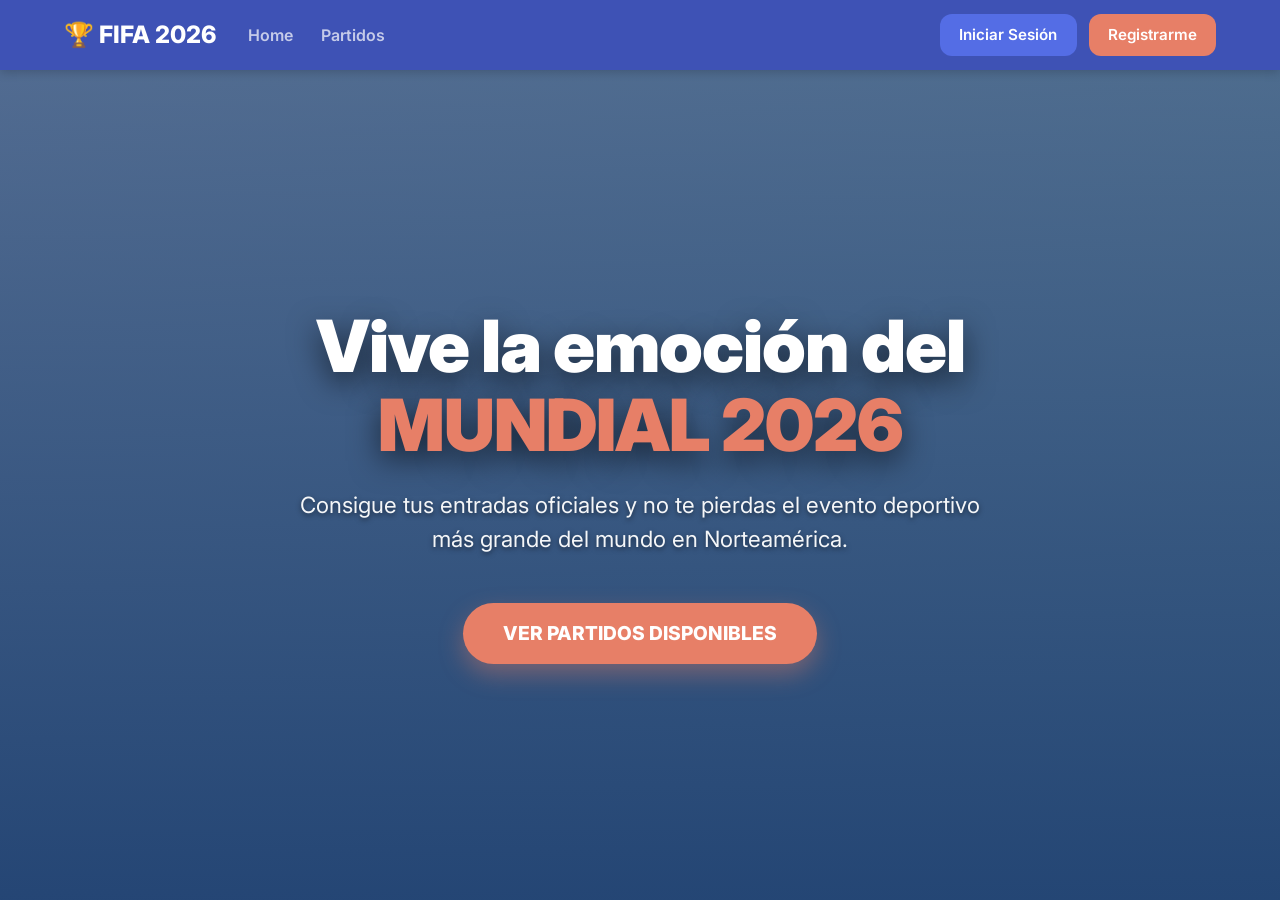
==== commit 526a23f1: "Fix: Navbar responsive, impresión de tickets y rediseño de botones" ====
--- a/ServidorWeb/TUP.MundialTPI/TUP.MundialTPI.WebApiApp/wwwroot/index.html
+++ b/ServidorWeb/TUP.MundialTPI/TUP.MundialTPI.WebApiApp/wwwroot/index.html
@@ -4,20 +4,26 @@
     <meta charset="UTF-8">
     <meta name="viewport" content="width=device-width, initial-scale=1.0">
     <title>Inicio - Mundial 2026</title>
+    <link rel="icon" type="image/png" href="/img/favicon.png">
     <link href="https://fonts.googleapis.com/css2?family=Inter:wght@400;600;800&display=swap" rel="stylesheet">
     <link rel="stylesheet" href="css/main.css">
 </head>
 <body>
-    <header class="navbar">
+    <header class="navbar bg-primary-dark shadow-sm">
         <div class="container nav-content">
-            <div style="display: flex; align-items: center;">
-                <a href="/" class="brand" style="color: white; margin-right: 2rem;">🏆 FIFA 2026</a>
+
+            <a href="/" class="brand" style="color: white;">🏆 FIFA 2026</a>
+
+            <button id="btn-hamburguesa" class="menu-toggle" style="color: white;">☰</button>
+
+            <div id="nav-menu" class="nav-links-container">
                 <nav id="nav-left">
-                    <a href="/" class="nav-link active">Home</a>
+                    <a href="/" class="nav-link">Home</a>
                     <a href="/partidos.html" class="nav-link">Partidos</a>
                 </nav>
+                <div id="nav-right"></div>
             </div>
-            <div id="nav-right" style="display: flex; align-items: center;"></div>
+
         </div>
     </header>
 
--- a/ServidorWeb/TUP.MundialTPI/TUP.MundialTPI.WebApiApp/wwwroot/css/main.css
+++ b/ServidorWeb/TUP.MundialTPI/TUP.MundialTPI.WebApiApp/wwwroot/css/main.css
@@ -73,7 +73,8 @@
     position: sticky;
     top: 0;
     z-index: 100;
-    height: 70px;
+    min-height: 70px;
+    padding: 0.5rem 0;
     display: flex;
     align-items: center;
     background-color: var(--color-primary-dark);
@@ -165,6 +166,53 @@
 
     .btn-error:hover {
         background-color: #c0392b;
+        transform: translateY(-2px);
+        box-shadow: var(--shadow-md);
+    }
+
+.btn-secondary {
+    background-color: #f1f5f9;
+    color: var(--color-primary-dark);
+    border: 1px solid #e2e8f0;
+}
+
+    .btn-secondary:hover {
+        background-color: #e2e8f0;
+        transform: translateY(-2px);
+        box-shadow: var(--shadow-sm);
+    }
+
+.btn-outline-primary {
+    background-color: transparent;
+    border: 2px solid var(--color-primary);
+    color: var(--color-primary);
+}
+
+    .btn-outline-primary:hover {
+        background-color: var(--color-primary);
+        color: white;
+        transform: translateY(-2px);
+    }
+
+.btn-ghost {
+    background-color: transparent;
+    color: inherit;
+    border: none;
+    padding: 0.5rem 1rem;
+}
+
+    .btn-ghost:hover {
+        background-color: rgba(255, 255, 255, 0.15);
+        transform: translateY(-2px);
+    }
+
+.btn-success {
+    background-color: var(--color-success);
+    color: white;
+}
+
+    .btn-success:hover {
+        background-color: #2b9eb3;
         transform: translateY(-2px);
         box-shadow: var(--shadow-md);
     }
@@ -317,4 +365,76 @@
         opacity: 1;
         transform: translateY(0);
     }
+}
+
+/*SISTEMA RESPONSIVO*/
+
+/*PC*/
+.nav-links-container {
+    display: flex;
+    align-items: center;
+    justify-content: space-between;
+    flex: 1;
+    margin-left: 2rem;
+}
+
+.menu-toggle {
+    display: none;
+    background: none;
+    border: none;
+    font-size: 1.8rem;
+    cursor: pointer;
+}
+
+/*MOBILE*/
+@media (max-width: 768px) {
+    .menu-toggle {
+        display: block;
+        position: relative;
+        z-index: 1001;
+    }
+
+    .navbar .nav-content {
+        flex-wrap: nowrap;
+    }
+
+    .nav-links-container {
+        position: fixed;
+        top: 0;
+        right: -100%;
+        width: 75%;
+        max-width: 320px;
+        height: 100vh;
+        background-color: var(--color-primary-dark);
+        box-shadow: -5px 0 25px rgba(0,0,0,0.5);
+
+        display: flex;
+        flex-direction: column;
+        justify-content: flex-start;
+        padding: 80px 20px 20px 20px;
+        margin: 0;
+        border: none;
+        transition: right 0.3s cubic-bezier(0.4, 0, 0.2, 1);
+        z-index: 1000;
+    }
+
+        .nav-links-container.activo {
+            right: 0 !important;
+            display: flex !important;
+        }
+
+    #nav-left, #nav-right {
+        display: flex;
+        flex-direction: column;
+        align-items: flex-start;
+        gap: 1.5rem;
+        width: 100%;
+    }
+
+    .navbar .btn, .navbar .nav-link {
+        width: 100%;
+        text-align: left;
+        font-size: 1.1rem;
+        padding: 0.8rem 1rem;
+    }
 }
